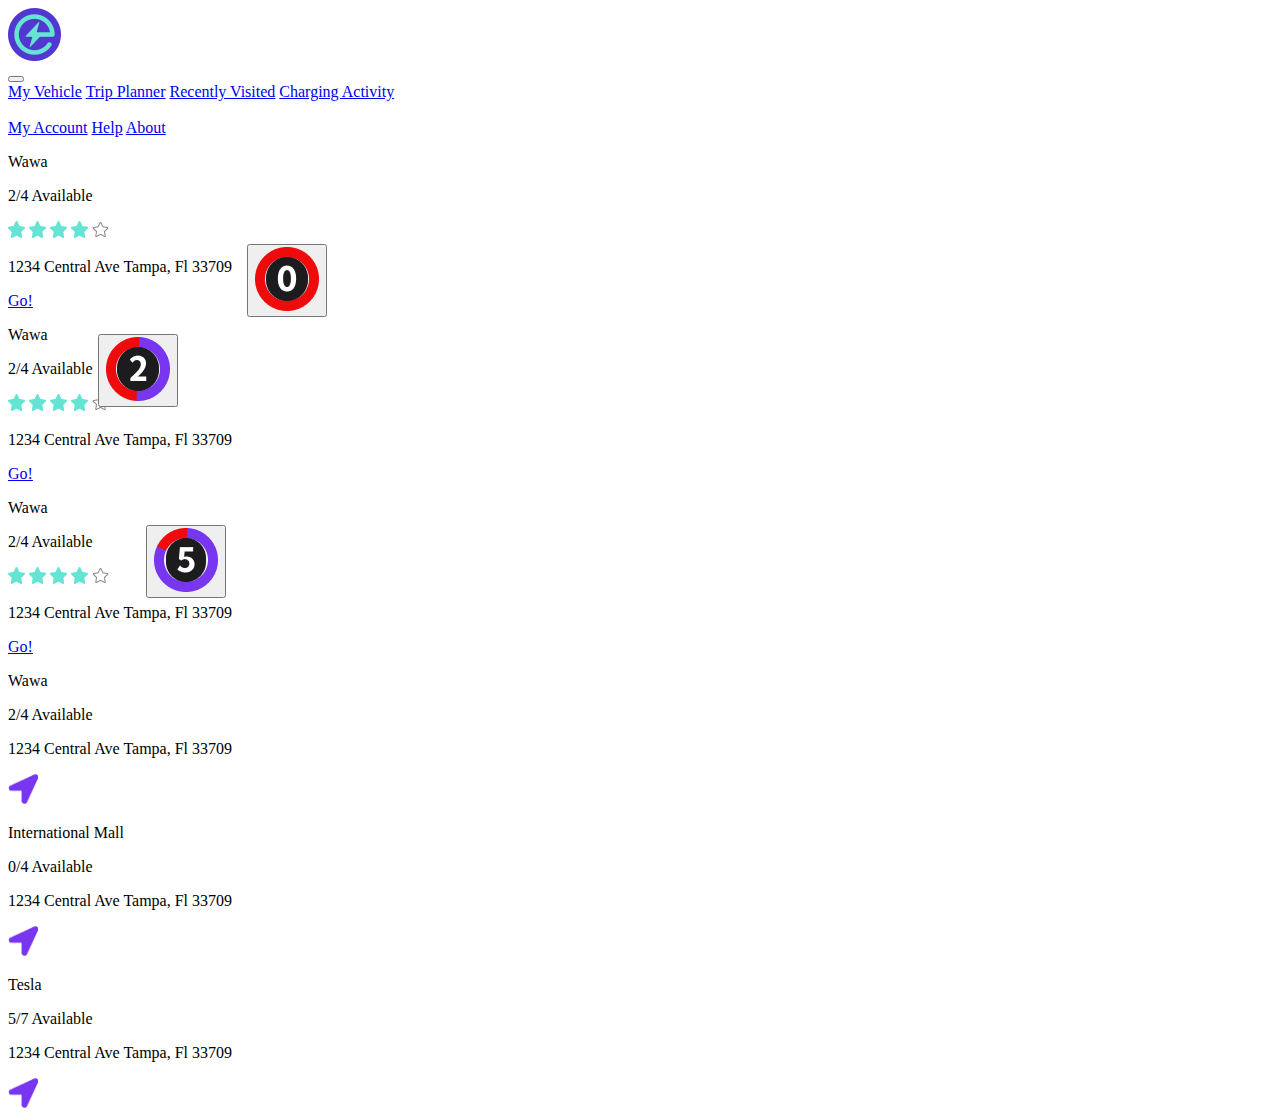
==== index.html @ 12a89d3f "bottom cards added" ====
<!DOCTYPE html>
<html lang="en">

<head>
    <meta charset="UTF-8">
    <meta name="viewport" content="width=device-width, initial-scale=1.0">
    <meta http-equiv="X-UA-Compatible" content="ie=edge">
    <title>My Website</title>
    <link rel="stylesheet" href="/css/style.css">
    <link rel="preconnect" href="https://fonts.googleapis.com">
    <link rel="preconnect" href="https://fonts.gstatic.com" crossorigin>
    <link href="https://fonts.googleapis.com/css2?family=Kumbh+Sans:wght@200;300;400;500;600;700&display=swap" rel="stylesheet">
    <link rel="icon" href="./favicon.ico" type="image/x-icon">
</head>
<!-- Top Nav -->
<nav>
    <div class="topnav">
        <div>
            <img src="/images/logo.png" height="53px" width="53px">
        </div>

        <button class="hamburger">
            <div class="bar"></div>
        </button>
        <nav class="mobile-nav">
            <a href="#">My Vehicle</a>
            <a href="#">Trip Planner</a>
            <a href="#">Recently Visited</a>
            <a href="#">Charging Activity</a>
            <br>
            <br>
            <a href="#">My Account</a>
            <a href="#">Help</a>
            <a href="#">About</a>
    </div>
</nav>

<body>

    <!-- Station 1 -->
    <button class="show-card" data-location="stationOne" style="position: absolute; top: 334px; left: 98px;"><img
        src="/images/stationmarker2.png"></button>

        <div data-location="stationOne" class="hidden card"> <!-- Card 1 Parent-->

            <div class="stationStars"> <!-- Station & Stars -->
                <div class="cardtopLine"> <!-- Station and Available-->
                    <p class="cardTitle">Wawa</p>
                    <p class="cardAvail">2/4 Available</p>
                </div> <!-- Station and Available-->
        
                <div class="ratingStars"><!-- Stars-->
                    <img src="/images/rating_star_filled_17x17.png" height="17px" ; width="17px" ;>
                    <img src="/images/rating_star_filled_17x17.png" height="17px" ; width="17px" ;>
                    <img src="/images/rating_star_filled_17x17.png" height="17px" ; width="17px" ;>
                    <img src="/images/rating_star_filled_17x17.png" height="17px" ; width="17px" ;>
                    <img src="/images/rating_star_empty_17x17.png" height="17px" ; width="17px" ;>
                </div> <!-- Stars-->
            </div><!-- Station & Stars -->
        
            <div class="row"> <!-- address and button-->
                <div class="address"> <!-- address-->
                    <p>1234 Central Ave Tampa, Fl 33709</p>
                </div><!-- address-->
        
                <div class="btn-go"> <!--button-->
                    <a href="#" class="btn btn-primary">Go!</a>
                </div> <!--button-->
        
            </div><!-- address and button-->
        
        </div> <!-- Card 1 Parent-->
        <!-- Station 1 End -->
        
            <!-- Station 2 -->
    <button class="show-card" data-location="stationTwo" style="position: absolute; top: 244px; left: 247px;"><img
        src="/images/stationmarker0.png"></button>

        <div data-location="stationTwo" class="hidden card card1"> <!-- Card 1 Parent-->

            <div class="stationStars"> <!-- Station & Stars -->
                <div class="cardtopLine"> <!-- Station and Available-->
                    <p class="cardTitle">Wawa</p>
                    <p class="cardAvail">2/4 Available</p>
                </div> <!-- Station and Available-->
        
                <div class="ratingStars"><!-- Stars-->
                    <img src="/images/rating_star_filled_17x17.png" height="17px" ; width="17px" ;>
                    <img src="/images/rating_star_filled_17x17.png" height="17px" ; width="17px" ;>
                    <img src="/images/rating_star_filled_17x17.png" height="17px" ; width="17px" ;>
                    <img src="/images/rating_star_filled_17x17.png" height="17px" ; width="17px" ;>
                    <img src="/images/rating_star_empty_17x17.png" height="17px" ; width="17px" ;>
                </div> <!-- Stars-->
            </div><!-- Station & Stars -->
        
            <div class="row"> <!-- address and button-->
                <div class="address"> <!-- address-->
                    <p>1234 Central Ave Tampa, Fl 33709</p>
                </div><!-- address-->
        
                <div class="btn-go"> <!--button-->
                    <a href="#" class="btn btn-primary">Go!</a>
                </div> <!--button-->
        
            </div><!-- address and button-->
        
        </div> <!-- Card 2 Parent-->
        <!-- Station 2 End -->

                    <!-- Station 3 -->
    <button class="show-card" data-location="stationThree" style="position: absolute; top: 525px; left: 146px;"><img
        src="/images/stationmarker5.png"></button>

        <div data-location="stationThree" class="hidden card card2"> <!-- Card 1 Parent-->
        
            <div class="stationStars"> <!-- Station & Stars -->
                <div class="cardtopLine"> <!-- Station and Available-->
                    <p class="cardTitle">Wawa</p>
                    <p class="cardAvail">2/4 Available</p>
                </div> <!-- Station and Available-->
        
                <div class="ratingStars"><!-- Stars-->
                    <img src="/images/rating_star_filled_17x17.png" height="17px" ; width="17px" ;>
                    <img src="/images/rating_star_filled_17x17.png" height="17px" ; width="17px" ;>
                    <img src="/images/rating_star_filled_17x17.png" height="17px" ; width="17px" ;>
                    <img src="/images/rating_star_filled_17x17.png" height="17px" ; width="17px" ;>
                    <img src="/images/rating_star_empty_17x17.png" height="17px" ; width="17px" ;>
                </div> <!-- Stars-->
            </div><!-- Station & Stars -->
        
            <div class="row"> <!-- address and button-->
                <div class="address"> <!-- address-->
                    <p>1234 Central Ave Tampa, Fl 33709</p>
                </div><!-- address-->
        
                <div class="btn-go"> <!--button-->
                    <a href="#" class="btn btn-primary">Go!</a>
                </div> <!--button-->
        
            </div><!-- address and button-->
        
        </div> <!-- Card 3 Parent-->
        <!-- Station 3 End -->

<!-- Horizontal Cards -->
    <div class="stationScroll-wrapper"> <!-- Scroll Parent-->
        <div class="stationCard"> <!-- Station  -->
            <div> 
                <div class="scrolltopLine"> <!-- Station and Available-->
                    <p class="scrollTitle">Wawa</p>
                    <p class="cardAvail">2/4 Available</p>
                </div> <!-- Station and Available-->
            </div><!-- Station -->
        
            <div class="scrollrow"> <!-- address and button-->
                <div class="scrolladdress"> <!-- address-->
                    <p>1234 Central Ave Tampa, Fl 33709</p>
                </div><!-- address-->
        
                <div class="btn-nav2"> <!--button-->
                    <a href="#" class="btn-nav"><img src="/images/nav_card_30x30.png" height="30px" ; width="30px"></a>
                </div> <!--button-->
            </div><!-- address and button-->
        </div>

        <div class="stationCard"> <!-- Station  -->
            <div>
                <div class="scrolltopLine"> <!-- Station and Available-->
                    <p class="scrollTitle">International Mall</p>
                    <p class="cardAvail">0/4 Available</p>
                </div> <!-- Station and Available-->
            </div><!-- Station -->
        
            <div class="scrollrow"> <!-- address and button-->
                <div class="scrolladdress"> <!-- address-->
                    <p>1234 Central Ave Tampa, Fl 33709</p>
                </div><!-- address-->
        
                <div class="btn-nav2"> <!--button-->
                    <a href="#" class="btn-nav"><img src="/images/nav_card_30x30.png" height="30px" ; width="30px"></a>
                </div> <!--button-->
            </div><!-- address and button-->
        </div>

        <div class="stationCard"> <!-- Station  -->
            <div> 
                <div class="scrolltopLine"> <!-- Station and Available-->
                    <p class="scrollTitle">Tesla</p>
                    <p class="cardAvail">5/7 Available</p>
                </div> <!-- Station and Available-->
            </div><!-- Station -->
        
            <div class="scrollrow"> <!-- address and button-->
                <div class="scrolladdress"> <!-- address-->
                    <p>1234 Central Ave Tampa, Fl 33709</p>
                </div><!-- address-->
        
                <div class="btn-nav2"> <!--button-->
                    <a href="#" class="btn-nav"><img src="/images/nav_card_30x30.png" height="30px" ; width="30px"></a>
                </div> <!--button-->
            </div><!-- address and button-->
        </div>
    </div> <!-- Scroll Parent-->
<!-- Horizontal Cards End -->








    <script src="/js/index.js"></script>
</body>

</html>
---- css/style.css ----
/* @media (max-width: 390px) {
all css happens here}*/


@media (max-width: 390px) {
body {
    background-image: url(/images/map.png);
    background-size: 393px 852px;
    background-repeat: no-repeat;
    font-family: 'Kumbh Sans', sans-serif;
}

/* Top Nav */
.topnav {
    display: flex;
    justify-content: space-between;
    align-items: center;
}

/* Hamburger */
.hamburger {
    position: relative;
    display: block;
    float: right;
    width: 50px;
    appearance: none;
    cursor: pointer;
    background: none;
    outline: none;
    border: none;
    z-index: 100;
  }
  
  .hamburger .bar, .hamburger:after, .hamburger:before {
    content: '';
    display: block;
  width: 100%;
  height: 2px;
  background-color: #ffffff;
  margin: 6px 0px;
  transition: 0.4s;
  }
  
  .hamburger.is-active:before {
    transform: rotate(-45deg) translate(-5px, 5px);
    background-color: #ffffff;
  }
  .hamburger.is-active:after {
    transform: rotate(45deg) translate(-5px, -6px);
    background-color: #ffffff;
  }
  
  .hamburger.is-active .bar {
    opacity: 0;
  }
  
  .mobile-nav {
    z-index: 98;
    display: block;
    position: fixed;
    top: 0px;
    left: 100%;
    width: 100%;
    min-height: 63vh; /* previously 100vh */
    background-color: #7836F1;
    padding-top: 120px;
    transition: 0.4s;
  }
  
  .mobile-nav.is-active {
    left: 0%;
  }
  
   .mobile-nav a {
      display: block;
      width: 100%;
      max-width: 200px;
      margin: 0 auto 0px;
      text-align: center;
      padding: 12px 12px;
      background-color: #7836F1;
      font-family: 'Kumbh Sans', sans-serif;
      color: #ffffff;
      font-weight: 900;
      text-decoration: none;
    }
    .mobile-nav a:hover {
        background-color: rgba(96, 55, 219, 50);
    }

    /* cards */
    .stationScroll-wrapper { /* changed from # for js */
      display: flex;
      flex-wrap: nowrap;
      overflow-x: auto;
     /* flex-direction: column;
      align-items: flex-end; 
      padding: 0; */
      position: absolute;
      top: 720px; /* adjust to position */
      left: 12px; /*adjust to position */
      z-index: 1;
      width: 369px;
      height: 100px;

    }

    div::-webkit-scrollbar {
      display: none;
    }

    .stationCard {
      display: flex;
      flex-direction: column;
      background-color: #ffffff;
      padding: 8px;
      border-top: #7836F1 solid 5px;
      width: 270px;
      height: 100px;
      margin-left: 12px;
    }

.scrolladdress p {
  margin: 0;
}

    .scrollTitle {
      font-family: 'Kumbh Sans', sans-serif;
      font-style: normal;
      font-weight: 600;
      font-size: 1.2em;
      line-height: 26px;
      margin-top: 0px;
      margin-bottom: 0px;
    }

    .scrolltopLine {
      display: flex;
      flex-direction: row;
      justify-content: space-between;
      align-items: center;
      padding-top: 0;
      /*gap: 116px;*/
      
    }

    .scrollrow {
      display: flex;
      /*justify-content: space-between;*/
      align-items: center;
      align-self: stretch;
      height: 36px;
      padding-top: 13px;
    }

.scrolladdress {
  width: 200px;
  font-size: .9em;
}

.btn-nav img {
  padding-left: 25px;
}




    .card { /* changed from # for js */
      display: none;
     /* flex-direction: column;
      align-items: flex-end;
      padding: 0; */
      position: absolute;
      top: 375px; /* adjust to position */
      left: 66px; /*adjust to position */
      z-index: 1;
      width: 274px;
      height: 94px;
      background-color: #ffffff;
      padding: 8px;
    }

    .card1 { /* changed from # for js */
      display: none;
     /* flex-direction: column;
      align-items: flex-end;
      padding: 0; */
      position: absolute;
      top: 125px; /* adjust to position */
      left: 70px; /*adjust to position */
      z-index: 1;
      width: 274px;
      height: 94px;
      background-color: #ffffff;
      padding: 8px;
    }

    .card1 .btn {
      background-color: darkgrey;

    }

    .card2 { /* changed from # for js */
      display: none;
     /* flex-direction: column;
      align-items: flex-end;
      padding: 0; */
      position: absolute;
      top: 408px !important; /* adjust to position */
      left: 18px !important; /*adjust to position */
      z-index: 1;
      width: 274px;
      height: 94px;
      background-color: #ffffff;
      padding: 8px;
    }
    
    #card.show {
      display: block;

    }

    .show-card {
      background: none;
      border: none;
      position: relative;
      z-index: 2;

    }

    .show-card img {
      width: 32px;
      height: 32px;
    }

    .cardtopLine {
      display: flex;
      flex-direction: row;
      align-items: center;
      padding: 0;
      gap: 136px;

    }

    .cardTitle {
      font-family: 'Kumbh Sans', sans-serif;
      font-style: normal;
      font-weight: 600;
      font-size: 17px;
      line-height: 21px;
      margin-top: 0px;
      margin-bottom: 0px;
    }

    .cardAvail {
      color: #7836f1;
      font-size: .80em;
      font-weight: 800;
      font-family: 'Kumbh Sans', sans-serif;
      margin-top: 0px;
      margin-bottom: 0px;
      display: flex;
      flex-wrap: nowrap;
    }

    .ratingStars {
      display: flex;
      flex-direction: row;
      align-items: flex-start;
      gap: 2px;
    }

     .stationStars {
     display: flex; 
      flex-direction: column;
      align-items: flex-start;
      padding: 0px;
    }

    /* Card Button */

    .btn {
      background-color: #6037db;
      color: #ffffff;
      font-size: 1em;
      padding: 10px 20px;
      border: none;
      display: flex;
      align-items: center;
      justify-content: center;
    }

   .btn-go {
      width: 96px;
      height: 36px;
      background-color: #6037DB;
  
    }

    .btn-go a {
      color: #ffffff;
      font-weight: 700;
      font-family: 'Kumbh Sans', sans-serif;
      font-size: 16px;
      align-content: center;
      justify-content: center;
      text-decoration: none;
    }

    .row {
      display: flex;
      justify-content: space-between;
      align-items: center;
      height: 36px;
      padding-top: 10px;
    }

    .row p {
      font-weight: 400;
      font-family: 'Kumbh Sans', sans-serif;
      font-style: normal;
      font-size: 16px;
      margin: 0;
      padding-top: 6px;
      line-height: 20px;
    }

    .address {
      flex: 1;
    }
}
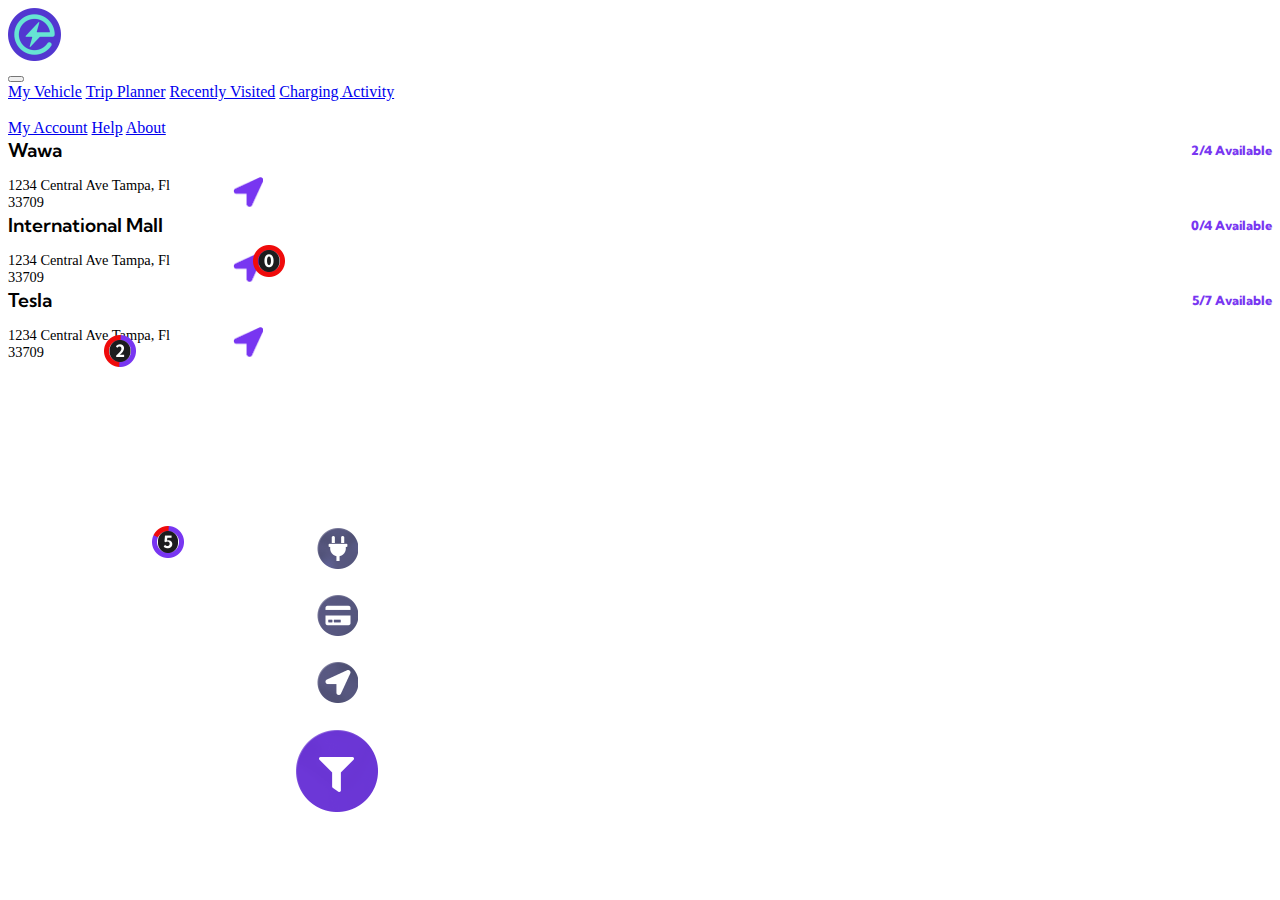
==== commit b6c41d0b: "main, and final js" ====
--- a/index.html
+++ b/index.html
@@ -10,6 +10,7 @@
     <link rel="preconnect" href="https://fonts.googleapis.com">
     <link rel="preconnect" href="https://fonts.gstatic.com" crossorigin>
     <link href="https://fonts.googleapis.com/css2?family=Kumbh+Sans:wght@200;300;400;500;600;700&display=swap" rel="stylesheet">
+    <!-- Bootstrap -->
     <link rel="icon" href="./favicon.ico" type="image/x-icon">
 </head>
 <!-- Top Nav -->
@@ -63,7 +64,7 @@
                     <p>1234 Central Ave Tampa, Fl 33709</p>
                 </div><!-- address-->
         
-                <div class="btn-go"> <!--button-->
+                <div class="btn-go btn-map"> <!--button-->
                     <a href="#" class="btn btn-primary">Go!</a>
                 </div> <!--button-->
         
@@ -98,7 +99,7 @@
                     <p>1234 Central Ave Tampa, Fl 33709</p>
                 </div><!-- address-->
         
-                <div class="btn-go"> <!--button-->
+                <div class="btn-go btn-map"> <!--button-->
                     <a href="#" class="btn btn-primary">Go!</a>
                 </div> <!--button-->
         
@@ -133,7 +134,7 @@
                     <p>1234 Central Ave Tampa, Fl 33709</p>
                 </div><!-- address-->
         
-                <div class="btn-go"> <!--button-->
+                <div class="btn-go btn-map"> <!--button-->
                     <a href="#" class="btn btn-primary">Go!</a>
                 </div> <!--button-->
         
@@ -143,8 +144,9 @@
         <!-- Station 3 End -->
 
 <!-- Horizontal Cards -->
+
     <div class="stationScroll-wrapper"> <!-- Scroll Parent-->
-        <div class="stationCard"> <!-- Station  -->
+        <div class="stationCard" data-location="stationOne"> <!-- Station  -->
             <div> 
                 <div class="scrolltopLine"> <!-- Station and Available-->
                     <p class="scrollTitle">Wawa</p>
@@ -158,12 +160,14 @@
                 </div><!-- address-->
         
                 <div class="btn-nav2"> <!--button-->
-                    <a href="#" class="btn-nav"><img src="/images/nav_card_30x30.png" height="30px" ; width="30px"></a>
-                </div> <!--button-->
-            </div><!-- address and button-->
-        </div>
-
-        <div class="stationCard"> <!-- Station  -->
+                    <!-- <button class="btn-go"> -->
+                    <a href="#" class="btn-nav btn-map"><img src="/images/nav_card_30x30.png" height="30px" ; width="30px"></a>
+                <!-- </button> -->
+                </div> <!--button-->
+            </div><!-- address and button-->
+        </div>
+
+        <div class="stationCard" data-location="stationTwo"> <!-- Station  -->
             <div>
                 <div class="scrolltopLine"> <!-- Station and Available-->
                     <p class="scrollTitle">International Mall</p>
@@ -177,12 +181,12 @@
                 </div><!-- address-->
         
                 <div class="btn-nav2"> <!--button-->
-                    <a href="#" class="btn-nav"><img src="/images/nav_card_30x30.png" height="30px" ; width="30px"></a>
-                </div> <!--button-->
-            </div><!-- address and button-->
-        </div>
-
-        <div class="stationCard"> <!-- Station  -->
+                    <a href="#" class="btn-nav btn-map"><img src="/images/nav_card_30x30.png" height="30px" ; width="30px"></a>
+                </div> <!--button-->
+            </div><!-- address and button-->
+        </div>
+
+        <div class="stationCard" data-location="stationThree"> <!-- Station  -->
             <div> 
                 <div class="scrolltopLine"> <!-- Station and Available-->
                     <p class="scrollTitle">Tesla</p>
@@ -196,19 +200,57 @@
                 </div><!-- address-->
         
                 <div class="btn-nav2"> <!--button-->
-                    <a href="#" class="btn-nav"><img src="/images/nav_card_30x30.png" height="30px" ; width="30px"></a>
+                    <a href="#" class="btn-nav btn-map"><img src="/images/nav_card_30x30.png" height="30px" ; width="30px"></a>
                 </div> <!--button-->
             </div><!-- address and button-->
         </div>
     </div> <!-- Scroll Parent-->
+
 <!-- Horizontal Cards End -->
 
 
-
-
-
-
-
+<!-- Filter Buttons -->
+<div class="filterButtons"> <!-- Filter Buttons Wrapper-->
+    <img class="smallicon" src="/images/myplugs41x41.png">
+    <img class="smallicon" src="/images/mypricing41x41.png">
+    <img class="smallicon" src="/images/nearme41x41.png">
+    
+<button class="edit-btn"><img src="/images/customfilters82x82_active.png" height="82px" width="82px"></button>
+</div>
+</div><!-- Filter Buttons Wrapper-->
+
+<!-- Filter Buttons -->
+
+<!-- actionsheet -->
+
+<div class="actionsheet hidden">
+    <div class="actionsheet-options">
+        <div class="actionsheet-option">Apple Maps</div>
+        <div class="actionsheet-option">Google Maps</div>
+        <div class="actionsheet-option">Waze</div>
+    </div>
+    <div class="actionsheet-cancel">Cancel</div>
+    <div class="map-overlay"></div>
+</div>
+
+
+
+  <!-- Edit pop up-->
+  <div class="alert-overlay">
+    <div class="alert">
+      <div class="alert-header">
+        <p>Edit filters?</p>
+      </div>
+      <div class="alert-body">
+        <p>Removing filters will clear your search results.</p>
+      </div>
+      <div class="alert-footer">
+        <button class="filter-edit-btn">Edit</button>
+        <a href="/main.html"><button class="remove-all-btn">Remove All</button></a>
+        <a href="/index.html"><button class="cancel-btn" style="color: #7836F1;">Cancel</button></a>
+      </div>
+    </div>
+  </div>
 
     <script src="/js/index.js"></script>
 </body>
--- a/css/style.css
+++ b/css/style.css
@@ -62,7 +62,7 @@
     top: 0px;
     left: 100%;
     width: 100%;
-    min-height: 63vh; /* previously 100vh */
+    min-height: 64vh; /* previously 100vh */
     background-color: #7836F1;
     padding-top: 120px;
     transition: 0.4s;
@@ -115,10 +115,22 @@
       flex-direction: column;
       background-color: #ffffff;
       padding: 8px;
-      border-top: #7836F1 solid 5px;
+      border-top: #6d6d6d solid 5px;
       width: 270px;
-      height: 100px;
+      /*height: 100px;*/
       margin-left: 12px;
+    }
+
+    .stationcardActive {
+      display: flex;
+      flex-direction: column;
+      background-color: #ffffff;
+      padding: 8px;
+      border-top: #7836F1 solid 5px !important;
+      width: 270px;
+      /*height: 100px;*/
+      margin-left: 12px;
+    }
     }
 
 .scrolladdress p {
@@ -329,4 +341,177 @@
     .address {
       flex: 1;
     }
-}
+
+
+
+    /* Filter Buttons */
+    .filterButtons {
+      z-index: 97;
+      display: flex;
+      flex-direction: column;
+      align-items: center;
+      padding: 0px;
+      gap: 26px;
+      width: 82px;
+      height: 283px;
+      position: absolute;
+      left: 296px;
+      top: 528px;
+      /* background: rgba(120, 54, 241, .8);
+      backdrop-filter: blur(5px); */
+    }
+    
+
+
+    .smallicon {
+      height: 41px;
+      width: 41px;
+    }
+
+    /* Map Selection menu*/
+
+    .map-overlay {
+      display: block;
+      position: fixed;
+      top: 0px;
+      left: 0;
+      width: 100%;
+      height: 100%;
+      background-color: rgba(0, 0, 0, 0.5);
+      z-index: -1;
+    }
+
+    .actionsheet {
+      position: relative;
+      bottom: -100%; /* start offscreen */
+      width: 358px;
+      top: 535px;
+      left: -8px;
+      right: 0;
+      background-color: rgba(30, 30, 30, 0.9);
+      border-top-left-radius: 10px;
+      border-top-right-radius: 10px;
+      padding: 16px;
+      z-index: 9999;
+      transition: bottom 0.3s ease-in-out; /* add transition effect */
+    }
+    
+    .actionsheet-options {
+      display: flex;
+      flex-direction: column;
+      gap: 12px;
+    }
+    
+    .actionsheet-option {
+     /* background-color: rgb(73, 73, 73); */
+      padding: 12px 16px;
+      border-radius: 0px;
+      text-align: center;
+
+      font-style: normal;
+      font-weight: 500;
+      font-size: 20px;
+      line-height: 24px;
+      color: #66E4D3;
+      font-family: sans-serif;
+    }
+    
+    .actionsheet-cancel {
+      background-color: rgb(32 32 32);
+      padding: 12px 16px;
+      border-radius: 8px;
+      text-align: center;
+      font-size: 18px;
+      font-weight: 600;
+      color: #7836F1; /* iOS blue */
+      margin-top: 12px;
+    }
+    
+    .hidden {
+      display: none;
+    }
+    
+    /* pop up */
+    .alert-overlay {
+      display: none;
+      position: fixed;
+      top: 0px;
+      left: 0;
+      width: 100%;
+      height: 100%;
+      background-color: rgba(0, 0, 0, 0.5);
+      z-index: 999;
+    }
+    
+    .alert {
+      position: absolute;
+      top: 36%;
+      left: 50%;
+      transform: translate(-50%, -50%);
+      width: 300px;
+      background-color: rgba(30, 30, 30, .90);
+      border-radius: 10px;
+      box-shadow: 0 2px 8px rgba(0, 0, 0, 0.3);
+      color: #ffffff;
+    }
+    
+    .alert-header p {
+      padding: 0px;
+      text-align: center;
+      font-style: normal;
+      font-weight: 400;
+      font-size: 20px;
+      /*border-bottom: 1px solid #eee;*/
+    }
+    
+    .alert-body p {
+      padding: 0px;
+      text-align: center;
+      font-style: normal;
+      font-weight: 400;
+      font-size: 16px;
+    }
+    
+    .alert-footer {
+      display: flex;
+      flex-direction: column;
+      align-items: center;
+      /*justify-content: space-between;
+      padding: 20px;
+      border-top: 1px solid #eee; */
+    }
+    
+    .alert-footer button {
+      padding: 10px 20px;
+      border: none;
+      /*background-color: #007aff; */
+      color: #fff;
+      border-radius: 5px;
+      cursor: pointer;
+      margin: 8px 0;
+      background: none;
+      font-size: 20px;
+      color: #66E4D3
+      /*line-height: 0; */
+    }
+    
+    .alert-footer button:hover {
+      /* background-color: #006fe6; */
+    }
+    
+.filter-edit-btn .remove-all-btn .cancel-btn {
+  font-style: normal;
+  font-weight: 400;
+  font-size: 16px;
+  line-height: 22px;
+}
+
+.cancel-btn {
+  color: #7836F1;
+
+}
+
+    .edit-btn {
+      background: none;
+      border: none;
+    }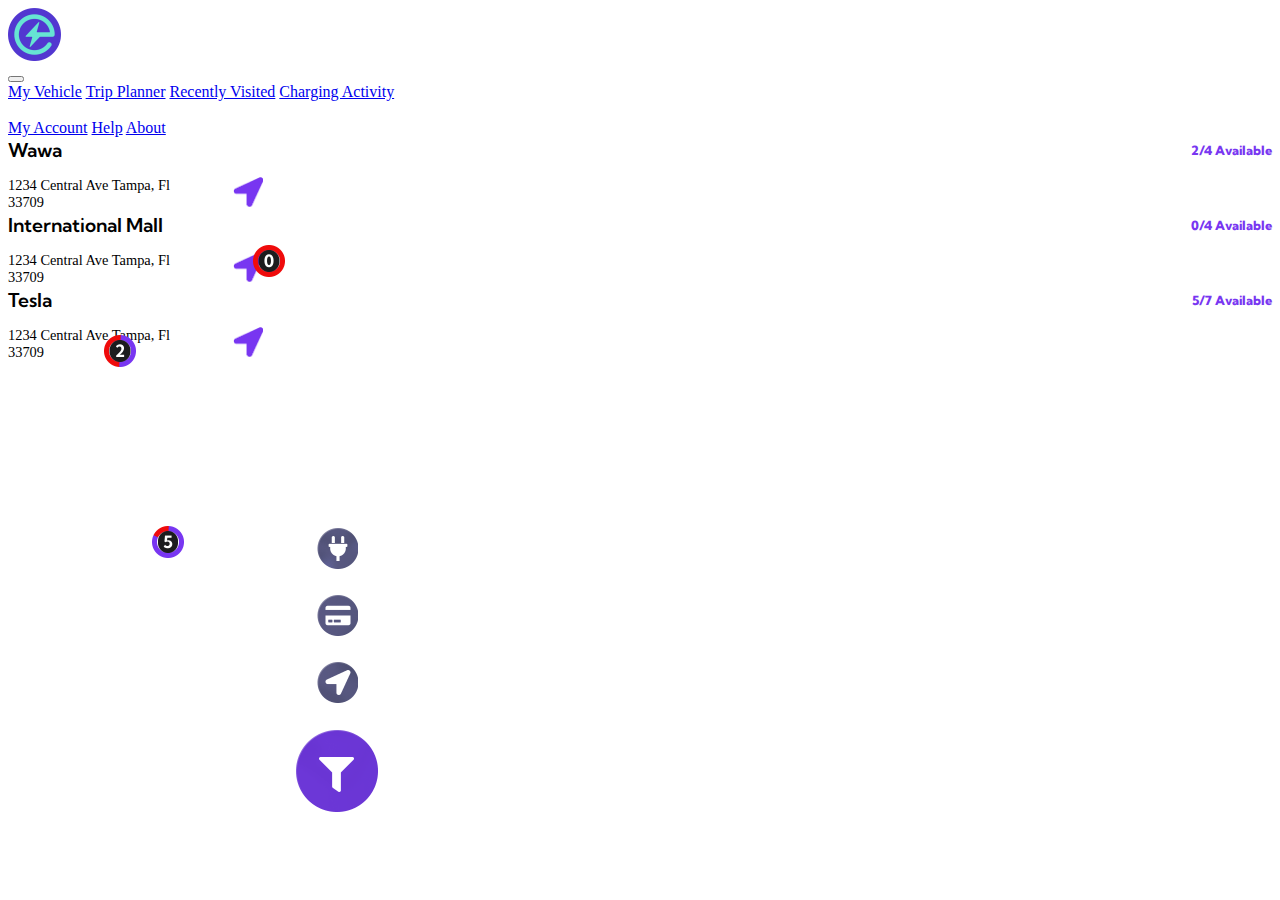
==== commit bf9c0014: "/images and remove / js" ====
--- a/index.html
+++ b/index.html
@@ -6,7 +6,7 @@
     <meta name="viewport" content="width=device-width, initial-scale=1.0">
     <meta http-equiv="X-UA-Compatible" content="ie=edge">
     <title>My Website</title>
-    <link rel="stylesheet" href="/css/style.css">
+    <link rel="stylesheet" href="css/style.css">
     <link rel="preconnect" href="https://fonts.googleapis.com">
     <link rel="preconnect" href="https://fonts.gstatic.com" crossorigin>
     <link href="https://fonts.googleapis.com/css2?family=Kumbh+Sans:wght@200;300;400;500;600;700&display=swap" rel="stylesheet">
@@ -17,7 +17,7 @@
 <nav>
     <div class="topnav">
         <div>
-            <img src="/images/logo.png" height="53px" width="53px">
+            <img src="images/logo.png" height="53px" width="53px">
         </div>
 
         <button class="hamburger">
@@ -40,7 +40,7 @@
 
     <!-- Station 1 -->
     <button class="show-card" data-location="stationOne" style="position: absolute; top: 334px; left: 98px;"><img
-        src="/images/stationmarker2.png"></button>
+        src="images/stationmarker2.png"></button>
 
         <div data-location="stationOne" class="hidden card"> <!-- Card 1 Parent-->
 
@@ -51,11 +51,11 @@
                 </div> <!-- Station and Available-->
         
                 <div class="ratingStars"><!-- Stars-->
-                    <img src="/images/rating_star_filled_17x17.png" height="17px" ; width="17px" ;>
-                    <img src="/images/rating_star_filled_17x17.png" height="17px" ; width="17px" ;>
-                    <img src="/images/rating_star_filled_17x17.png" height="17px" ; width="17px" ;>
-                    <img src="/images/rating_star_filled_17x17.png" height="17px" ; width="17px" ;>
-                    <img src="/images/rating_star_empty_17x17.png" height="17px" ; width="17px" ;>
+                    <img src="images/rating_star_filled_17x17.png" height="17px" ; width="17px" ;>
+                    <img src="images/rating_star_filled_17x17.png" height="17px" ; width="17px" ;>
+                    <img src="images/rating_star_filled_17x17.png" height="17px" ; width="17px" ;>
+                    <img src="images/rating_star_filled_17x17.png" height="17px" ; width="17px" ;>
+                    <img src="images/rating_star_empty_17x17.png" height="17px" ; width="17px" ;>
                 </div> <!-- Stars-->
             </div><!-- Station & Stars -->
         
@@ -75,7 +75,7 @@
         
             <!-- Station 2 -->
     <button class="show-card" data-location="stationTwo" style="position: absolute; top: 244px; left: 247px;"><img
-        src="/images/stationmarker0.png"></button>
+        src="images/stationmarker0.png"></button>
 
         <div data-location="stationTwo" class="hidden card card1"> <!-- Card 1 Parent-->
 
@@ -86,11 +86,11 @@
                 </div> <!-- Station and Available-->
         
                 <div class="ratingStars"><!-- Stars-->
-                    <img src="/images/rating_star_filled_17x17.png" height="17px" ; width="17px" ;>
-                    <img src="/images/rating_star_filled_17x17.png" height="17px" ; width="17px" ;>
-                    <img src="/images/rating_star_filled_17x17.png" height="17px" ; width="17px" ;>
-                    <img src="/images/rating_star_filled_17x17.png" height="17px" ; width="17px" ;>
-                    <img src="/images/rating_star_empty_17x17.png" height="17px" ; width="17px" ;>
+                    <img src="images/rating_star_filled_17x17.png" height="17px" ; width="17px" ;>
+                    <img src="images/rating_star_filled_17x17.png" height="17px" ; width="17px" ;>
+                    <img src="images/rating_star_filled_17x17.png" height="17px" ; width="17px" ;>
+                    <img src="images/rating_star_filled_17x17.png" height="17px" ; width="17px" ;>
+                    <img src="images/rating_star_empty_17x17.png" height="17px" ; width="17px" ;>
                 </div> <!-- Stars-->
             </div><!-- Station & Stars -->
         
@@ -110,7 +110,7 @@
 
                     <!-- Station 3 -->
     <button class="show-card" data-location="stationThree" style="position: absolute; top: 525px; left: 146px;"><img
-        src="/images/stationmarker5.png"></button>
+        src="images/stationmarker5.png"></button>
 
         <div data-location="stationThree" class="hidden card card2"> <!-- Card 1 Parent-->
         
@@ -121,11 +121,11 @@
                 </div> <!-- Station and Available-->
         
                 <div class="ratingStars"><!-- Stars-->
-                    <img src="/images/rating_star_filled_17x17.png" height="17px" ; width="17px" ;>
-                    <img src="/images/rating_star_filled_17x17.png" height="17px" ; width="17px" ;>
-                    <img src="/images/rating_star_filled_17x17.png" height="17px" ; width="17px" ;>
-                    <img src="/images/rating_star_filled_17x17.png" height="17px" ; width="17px" ;>
-                    <img src="/images/rating_star_empty_17x17.png" height="17px" ; width="17px" ;>
+                    <img src="images/rating_star_filled_17x17.png" height="17px" ; width="17px" ;>
+                    <img src="images/rating_star_filled_17x17.png" height="17px" ; width="17px" ;>
+                    <img src="images/rating_star_filled_17x17.png" height="17px" ; width="17px" ;>
+                    <img src="images/rating_star_filled_17x17.png" height="17px" ; width="17px" ;>
+                    <img src="images/rating_star_empty_17x17.png" height="17px" ; width="17px" ;>
                 </div> <!-- Stars-->
             </div><!-- Station & Stars -->
         
@@ -161,7 +161,7 @@
         
                 <div class="btn-nav2"> <!--button-->
                     <!-- <button class="btn-go"> -->
-                    <a href="#" class="btn-nav btn-map"><img src="/images/nav_card_30x30.png" height="30px" ; width="30px"></a>
+                    <a href="#" class="btn-nav btn-map"><img src="images/nav_card_30x30.png" height="30px" ; width="30px"></a>
                 <!-- </button> -->
                 </div> <!--button-->
             </div><!-- address and button-->
@@ -181,7 +181,7 @@
                 </div><!-- address-->
         
                 <div class="btn-nav2"> <!--button-->
-                    <a href="#" class="btn-nav btn-map"><img src="/images/nav_card_30x30.png" height="30px" ; width="30px"></a>
+                    <a href="#" class="btn-nav btn-map"><img src="images/nav_card_30x30.png" height="30px" ; width="30px"></a>
                 </div> <!--button-->
             </div><!-- address and button-->
         </div>
@@ -200,7 +200,7 @@
                 </div><!-- address-->
         
                 <div class="btn-nav2"> <!--button-->
-                    <a href="#" class="btn-nav btn-map"><img src="/images/nav_card_30x30.png" height="30px" ; width="30px"></a>
+                    <a href="#" class="btn-nav btn-map"><img src="images/nav_card_30x30.png" height="30px" ; width="30px"></a>
                 </div> <!--button-->
             </div><!-- address and button-->
         </div>
@@ -211,11 +211,11 @@
 
 <!-- Filter Buttons -->
 <div class="filterButtons"> <!-- Filter Buttons Wrapper-->
-    <img class="smallicon" src="/images/myplugs41x41.png">
-    <img class="smallicon" src="/images/mypricing41x41.png">
-    <img class="smallicon" src="/images/nearme41x41.png">
+    <img class="smallicon" src="images/myplugs41x41.png">
+    <img class="smallicon" src="images/mypricing41x41.png">
+    <img class="smallicon" src="images/nearme41x41.png">
     
-<button class="edit-btn"><img src="/images/customfilters82x82_active.png" height="82px" width="82px"></button>
+<button class="edit-btn"><img src="images/customfilters82x82_active.png" height="82px" width="82px"></button>
 </div>
 </div><!-- Filter Buttons Wrapper-->
 
@@ -245,14 +245,14 @@
         <p>Removing filters will clear your search results.</p>
       </div>
       <div class="alert-footer">
-        <button class="filter-edit-btn">Edit</button>
+        <a href="/filtertest.html"><button class="filter-edit-btn">Edit</button></a>
         <a href="/main.html"><button class="remove-all-btn">Remove All</button></a>
         <a href="/index.html"><button class="cancel-btn" style="color: #7836F1;">Cancel</button></a>
       </div>
     </div>
   </div>
 
-    <script src="/js/index.js"></script>
+    <script src="js/index.js"></script>
 </body>
 
 </html>
--- a/css/style.css
+++ b/css/style.css
@@ -514,4 +514,4 @@
     .edit-btn {
       background: none;
       border: none;
-    }+    }
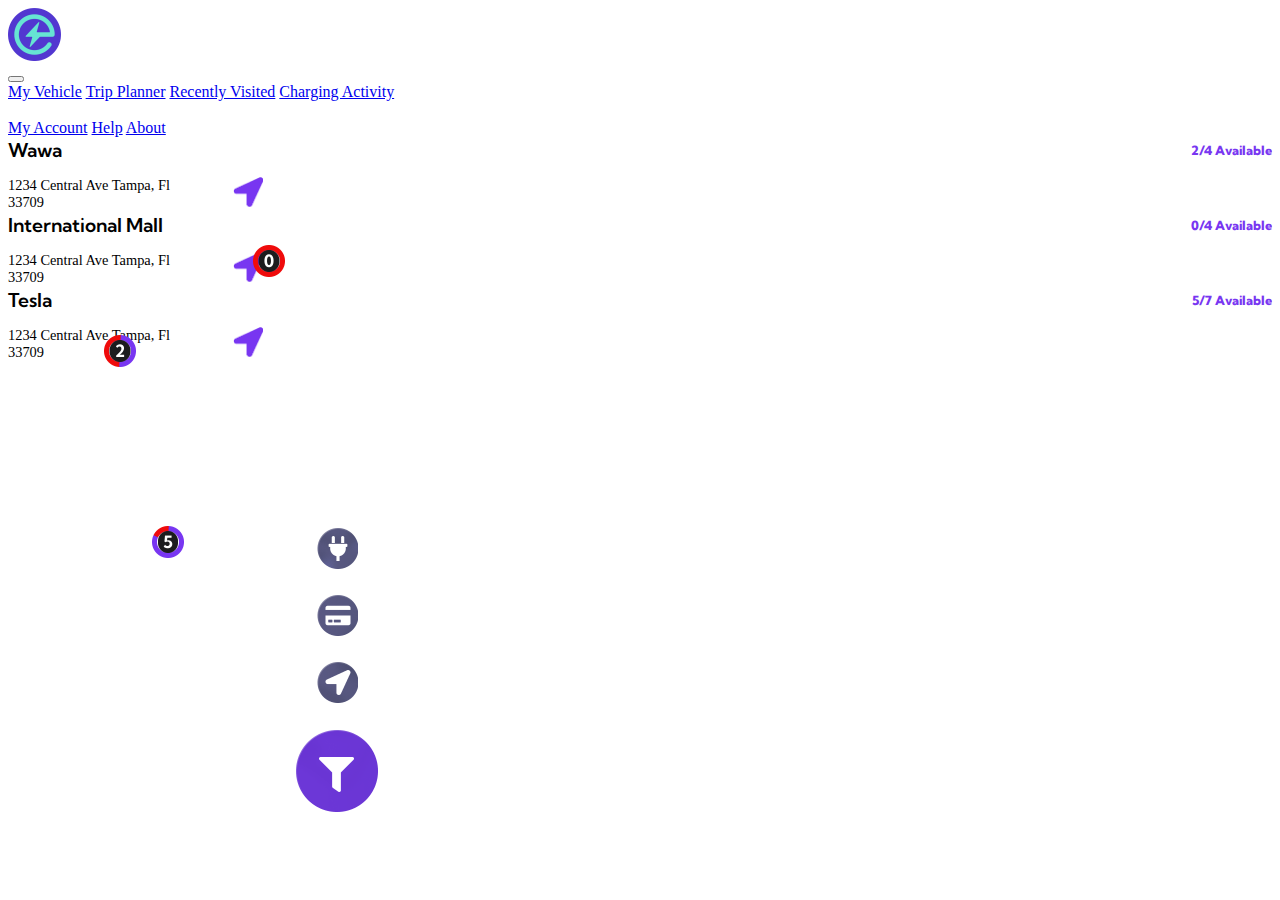
==== commit 1ac9d2a5: "added /js" ====
--- a/index.html
+++ b/index.html
@@ -252,7 +252,7 @@
     </div>
   </div>
 
-    <script src="js/index.js"></script>
+    <script src="/js/index.js"></script>
 </body>
 
 </html>
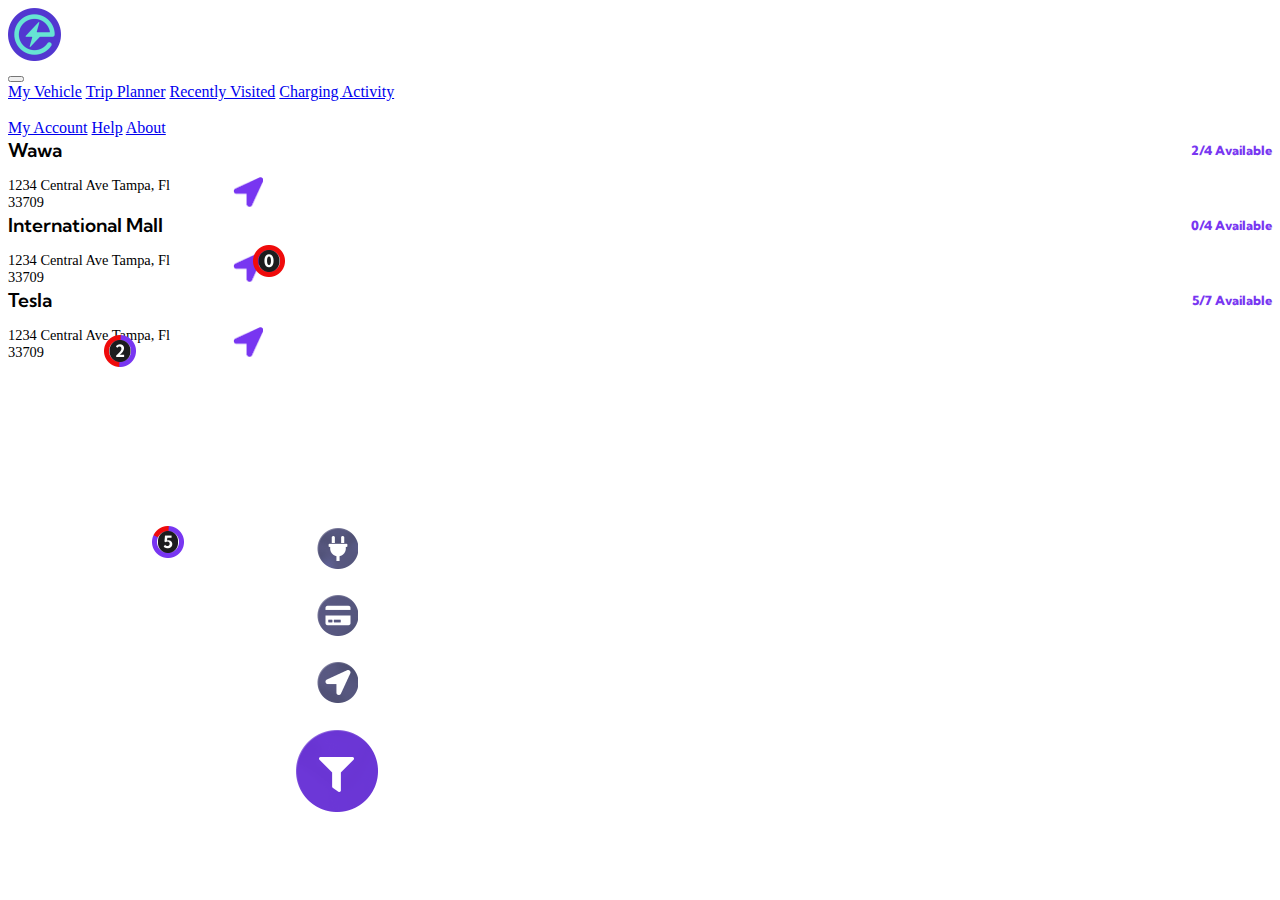
==== commit 72791ef4: "Update index.html" ====
--- a/index.html
+++ b/index.html
@@ -252,15 +252,8 @@
     </div>
   </div>
 
-    <script src="/js/index.js"></script>
+    <script src="js/index.js"></script>
 </body>
 
 </html>
 
-
-
-
-
-
-
-
--- a/css/style.css
+++ b/css/style.css
@@ -5,7 +5,7 @@
 
 @media (max-width: 390px) {
 body {
-    background-image: url(/images/map.png);
+    background-image: url(evolveRepo/images/Map.png);
     background-size: 393px 852px;
     background-repeat: no-repeat;
     font-family: 'Kumbh Sans', sans-serif;
